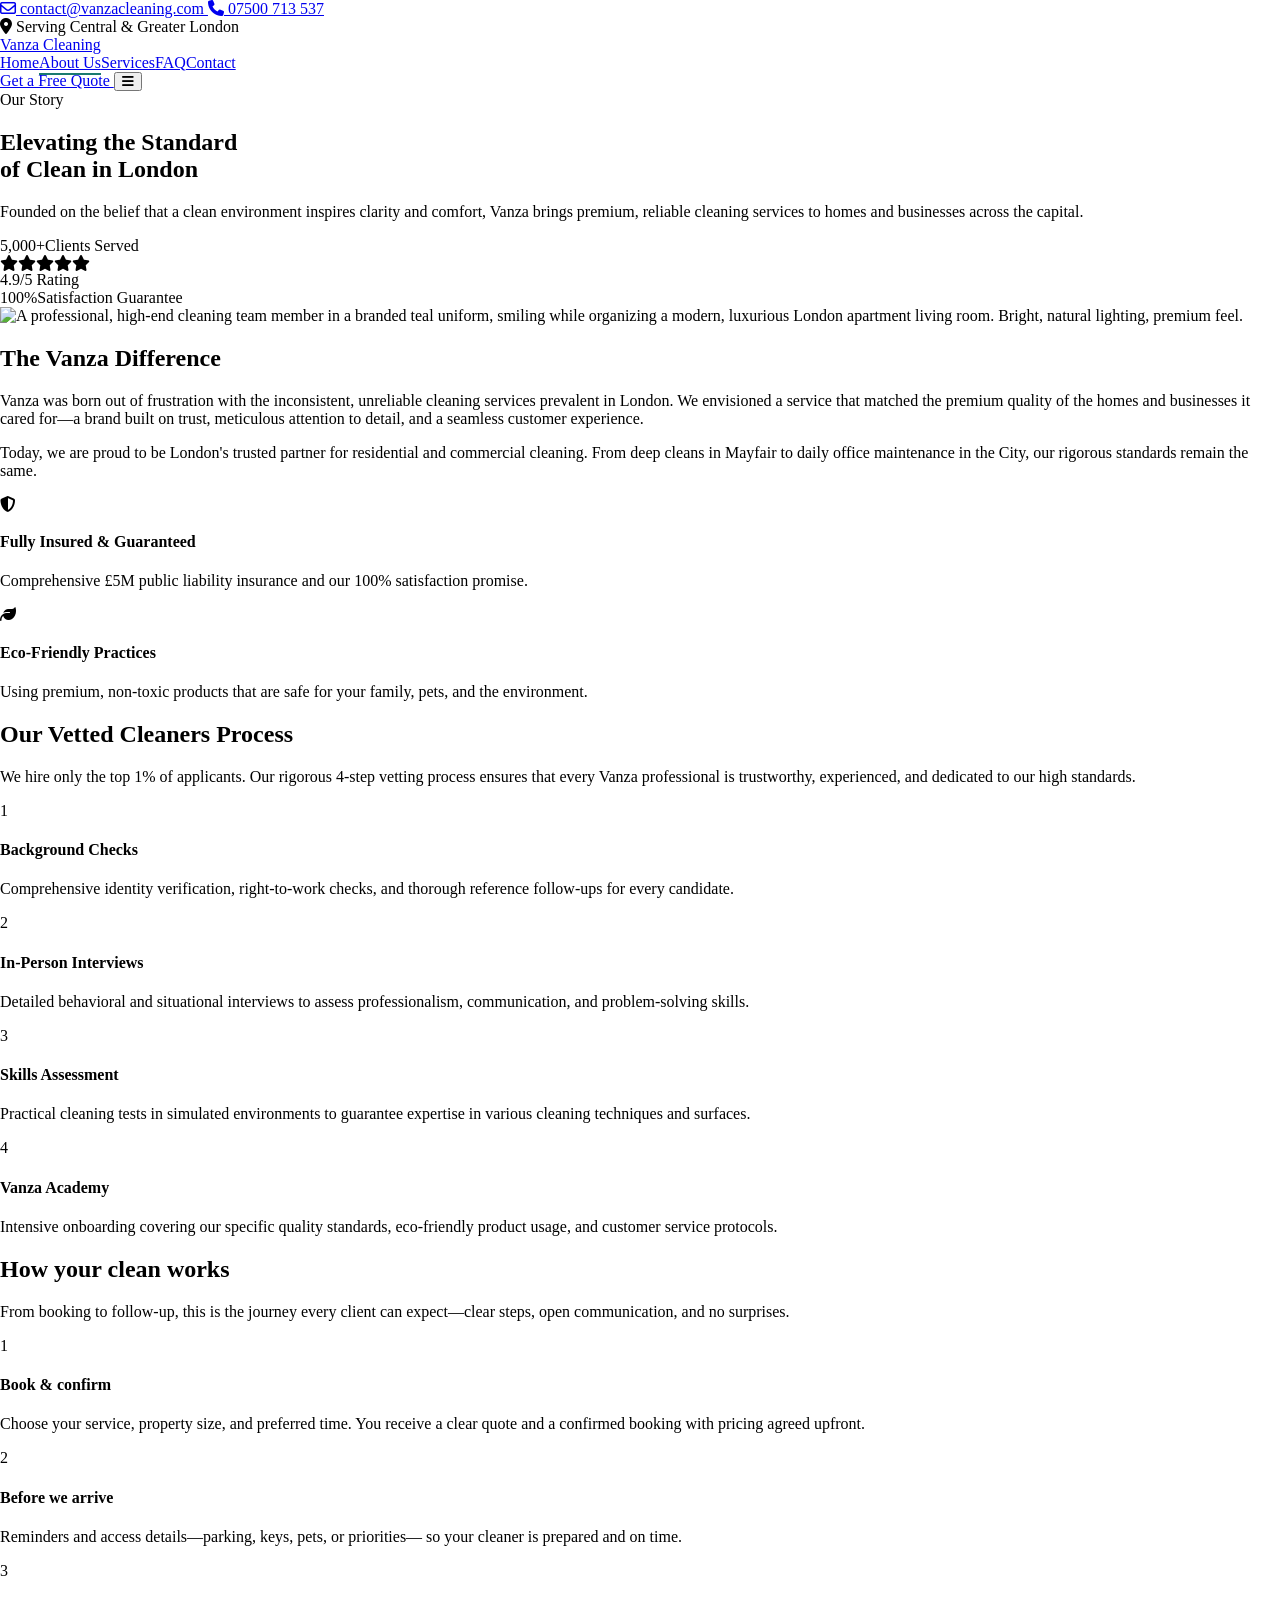
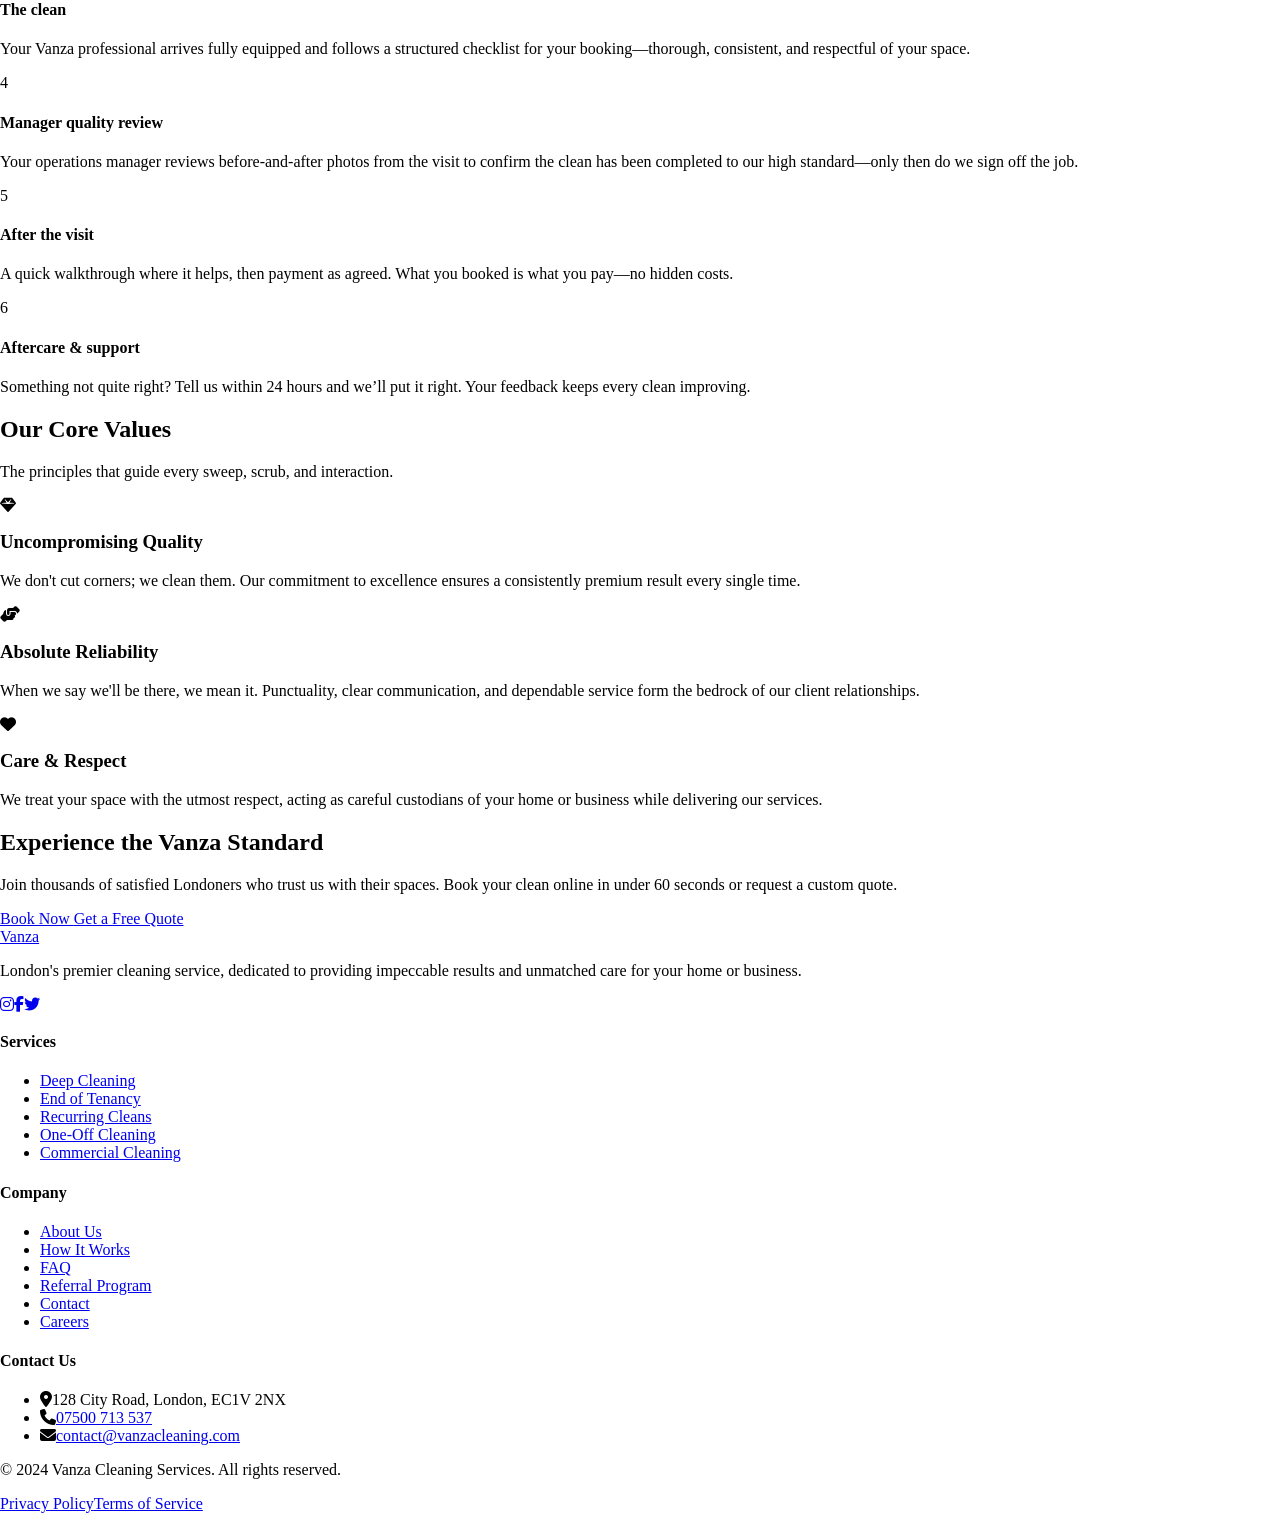
==== about.html @ 4eaa37cb "Add referral program page, footer links, and FormSubmit contact form - New referral-program.html wit" ====
<html lang="en">

  <head>
    <script>
      window.FontAwesomeConfig = {
        autoReplaceSvg: 'nest'
      };
    </script>
    <script
      src="https://cdnjs.cloudflare.com/ajax/libs/font-awesome/6.4.0/js/all.min.js"
      crossorigin="anonymous" referrerpolicy="no-referrer"></script>
    <meta charset="UTF-8">
    <meta name="viewport" content="width=device-width, initial-scale=1.0">
    <meta name="description" content="Meet Vanza Cleaning Services: our story, vetted cleaners, eco-friendly products, and the standards behind London's trusted home and office cleans.">
    <meta name="robots" content="index, follow">
    <link rel="canonical" href="https://www.vanzacleaning.co.uk/about.html">
    <meta property="og:title" content="About Us | Vanza Cleaning Services London">
    <meta property="og:description" content="Meet Vanza Cleaning Services: our story, vetted cleaners, eco-friendly products, and the standards behind London's trusted home and office cleans.">
    <meta property="og:type" content="website">
    <meta property="og:url" content="https://www.vanzacleaning.co.uk/about.html">

    <title>About Us | Vanza Cleaning Services London</title>
<script src="https://cdn.tailwindcss.com"></script>
    <script>
      tailwind.config = {
        theme:
        {
          extend:
          {
            colors:
            {
              vanza:
              {
                primary: '#1a7a6e', // Deep teal
                dark: '#0e4d44', // Dark teal
                accent: '#23a090', // Light teal accent
                bg: '#faf8f5', // Warm cream
                white: '#ffffff',
                textDark: '#1a1f1e' // Warm dark
              }
            },
            fontFamily:
            {
              playfair: ['"Playfair Display"', 'serif'],
              sans: ['"DM Sans"', 'sans-serif'],
            },
            animation:
            {
              'fade-in-up': 'fadeInUp 0.8s ease-out forwards',
              'progress': 'progress 2s ease-in-out forwards',
              'slide-in-right': 'slideInRight 0.8s ease-out forwards',
              'slide-in-left': 'slideInLeft 0.8s ease-out forwards',
              'spin-slow': 'spin 3s linear infinite',
            },
            keyframes:
            {
              fadeInUp:
              {
                '0%':
                {
                  opacity: '0',
                  transform: 'translateY(20px)'
                },
                '100%':
                {
                  opacity: '1',
                  transform: 'translateY(0)'
                },
              },
              slideInRight:
              {
                '0%':
                {
                  opacity: '0',
                  transform: 'translateX(30px)'
                },
                '100%':
                {
                  opacity: '1',
                  transform: 'translateX(0)'
                },
              },
              slideInLeft:
              {
                '0%':
                {
                  opacity: '0',
                  transform: 'translateX(-30px)'
                },
                '100%':
                {
                  opacity: '1',
                  transform: 'translateX(0)'
                },
              },
              progress:
              {
                '0%':
                {
                  width: '0%'
                },
                '100%':
                {
                  width: '100%'
                },
              }
            }
          }
        }
      }
    </script>
    <link
      href="https://fonts.googleapis.com/css2?family=DM+Sans:opsz,wght@9..40,400;9..40,500;9..40,700&amp;family=Playfair+Display:ital,wght@0,400;0,600;0,700;1,400&amp;display=swap"
      rel="stylesheet">
    <link rel="stylesheet"
      href="https://cdnjs.cloudflare.com/ajax/libs/font-awesome/6.5.2/css/all.min.css"
      integrity="sha512-SnH5WK+bZxgPHs44uWIX+LLJAJ9/2PkPKZ5QiAj6Ta86w+fsb2TkcmfRyVX3pBnMFcV7oQPJkl9QevSCWr3W6A=="
      crossorigin="anonymous" referrerpolicy="no-referrer">
    <style>
      body
      {
        margin: 0;
        padding: 0;
      }

      ::-webkit-scrollbar
      {
        display: none;
      }

      /* Scroll Progress Bar */
      #scroll-progress
      {
        position: fixed;
        top: 0;
        left: 0;
        height: 3px;
        background: linear-gradient(to right, #1a7a6e, #23a090);
        width: 0%;
        z-index: 1000;
        transition: width 0.1s ease;
      }

      /* Hover Lift Effect */
      .hover-lift
      {
        transition: transform 0.3s ease, box-shadow 0.3s ease;
      }

      .hover-lift:hover
      {
        transform: translateY(-5px);
        box-shadow: 0 10px 25px rgba(26, 122, 110, 0.15);
      }

      /* Nav underline animation */
      .nav-link
      {
        position: relative;
      }

      .nav-link::after
      {
        content: '';
        position: absolute;
        width: 0;
        height: 2px;
        bottom: -4px;
        left: 0;
        background-color: #1a7a6e;
        transition: width 0.3s ease;
      }

      .nav-link:hover::after,
      .nav-link.active::after
      {
        width: 100%;
      }
    </style>
    
    <!-- Google Analytics — replace GA_MEASUREMENT_ID -->
    <!--
    <script async src="https://www.googletagmanager.com/gtag/js?id=GA_MEASUREMENT_ID"></script>
    <script>
      window.dataLayer = window.dataLayer || [];
      function gtag(){dataLayer.push(arguments);}
      gtag('js', new Date());
      gtag('config', 'GA_MEASUREMENT_ID');
    </script>
    -->

    <!-- Meta Pixel — replace YOUR_PIXEL_ID -->
    <!--
    <script>
      !function(f,b,e,v,n,t,s)
      {if(f.fbq)return;n=f.fbq=function(){n.callMethod?
      n.callMethod.apply(n,arguments):n.queue.push(arguments)};
      if(!f._fbq)f._fbq=n;n.push=n;n.loaded=!0;n.version='2.0';
      n.queue=[];t=b.createElement(e);t.async=!0;
      t.src=v;s=b.getElementsByTagName(e)[0];
      s.parentNode.insertBefore(t,s)}(window, document,'script',
      'https://connect.facebook.net/en_US/fbevents.js');
      fbq('init', 'YOUR_PIXEL_ID');
      fbq('track', 'PageView');
    </script>
    <noscript><img loading="lazy" height="1" width="1" style="display:none" src="https://www.facebook.com/tr?id=YOUR_PIXEL_ID&ev=PageView&noscript=1" alt="" /></noscript>
    -->

    <link rel="stylesheet" href="css/vanza.css">

  </head>

  <body
    class="m-0 p-0 bg-vanza-bg font-sans text-vanza-textDark overflow-x-hidden">
    <!-- Scroll Progress Bar -->
    <div id="scroll-progress"></div><!-- Sticky Top Bar -->
    <div id="top-bar"
      class="bg-vanza-dark text-vanza-white py-2 px-6 text-sm hidden md:block w-full z-50 relative">
      <div class="max-w-7xl mx-auto flex justify-between items-center">
        <div class="flex gap-6"><a href="mailto:contact@vanzacleaning.com"
            class="flex items-center gap-2 hover:text-vanza-accent transition-colors"><i
              class="fa-regular fa-envelope"></i> contact@vanzacleaning.com
          </a><a href="tel:+447500713537"
            class="flex items-center gap-2 hover:text-vanza-accent transition-colors"><i
              class="fa-solid fa-phone"></i> 07500 713 537
          </a></div>
        <div class="flex items-center gap-2"><i
            class="fa-solid fa-location-dot"></i> Serving Central &amp; Greater
          London
        </div>
      </div>
    </div><!-- Main Navigation -->
    <header id="header"
      class="bg-vanza-white sticky top-0 z-40 w-full shadow-[0_4px_20px_rgba(0,0,0,0.05)] transition-all duration-300">
      <div
        class="max-w-7xl mx-auto px-6 h-20 flex justify-between items-center">
        <!-- Logo --><a href="#" class="flex items-center gap-3 group"><span
            class="font-playfair text-2xl font-bold tracking-tight text-vanza-textDark">Vanza
            Cleaning</span></a><!-- Desktop Nav -->
        <nav id="primary-nav" class="hidden lg:flex items-center gap-8"><a href="index.html"
            class="nav-link font-medium text-vanza-textDark hover:text-vanza-primary transition-colors">Home</a><a
            href="about.html"
            class="nav-link active font-medium text-vanza-primary">About Us</a><a
            href="services.html"
            class="nav-link font-medium text-vanza-textDark hover:text-vanza-primary transition-colors">Services</a><a
            href="faq.html"
            class="nav-link font-medium text-vanza-textDark hover:text-vanza-primary transition-colors">FAQ</a><a href="contact.html"
            class="nav-link font-medium text-vanza-textDark hover:text-vanza-primary transition-colors">Contact</a>
        </nav><!-- CTA & Mobile Menu -->
        <div class="flex items-center gap-4"><a href="#"
            class="hidden md:inline-flex items-center justify-center px-6 py-2.5 bg-vanza-primary text-vanza-white rounded-full font-medium hover:bg-vanza-dark transition-colors shadow-[0_4px_14px_rgba(26,122,110,0.3)] hover:shadow-[0_6px_20px_rgba(26,122,110,0.4)]">
            Get a Free Quote
          </a><button
            data-nav-toggle aria-controls="primary-nav" aria-expanded="false" aria-label="Open menu" class="lg:hidden text-vanza-textDark text-2xl p-2 focus:outline-none"><i
              class="fa-solid fa-bars"></i></button></div>
      </div>
    </header><!-- Hero Section -->
    <section id="about-hero"
      class="relative w-full overflow-hidden bg-gradient-to-br from-vanza-dark to-vanza-primary py-24 lg:py-32">
      <div class="max-w-7xl mx-auto px-6 relative z-10 text-center">
        <div
          class="inline-flex items-center gap-2 px-4 py-2 rounded-full bg-vanza-white/10 backdrop-blur-sm border border-vanza-white/20 text-vanza-white text-sm font-medium mb-6 animate-fade-in-up">
          <span class="w-2 h-2 rounded-full bg-vanza-accent"></span> Our Story
        </div>
        <h1 id="imu0f"
          class="font-playfair text-4xl md:text-5xl lg:text-6xl font-bold text-vanza-white mb-6 animate-fade-in-up">
          Elevating the Standard<br>of Clean in London
        </h1>
        <p id="ifmxe"
          class="text-vanza-white/80 text-lg md:text-xl max-w-2xl mx-auto mb-12 animate-fade-in-up">
          Founded on the belief that a clean environment inspires clarity and
          comfort, Vanza brings premium, reliable cleaning services to homes and
          businesses across the capital.
        </p>
      </div><!-- Decorative elements -->
      <div
        class="absolute top-0 right-0 w-96 h-96 bg-vanza-accent/20 rounded-full blur-[100px] -translate-y-1/2 translate-x-1/3">
      </div>
      <div
        class="absolute bottom-0 left-0 w-80 h-80 bg-vanza-primary/30 rounded-full blur-[80px] translate-y-1/3 -translate-x-1/4">
      </div>
    </section><!-- Compact Stats Band -->
    <section id="stats-band"
      class="max-w-7xl mx-auto px-6 -mt-16 relative z-20 mb-24">
      <div id="iz59n"
        class="bg-vanza-white rounded-[24px] p-8 shadow-[0_20px_50px_rgba(0,0,0,0.05)] border border-vanza-textDark/5 grid grid-cols-1 md:grid-cols-3 gap-8 divide-y md:divide-y-0 md:divide-x divide-vanza-textDark/10 animate-fade-in-up">
        <div class="flex flex-col items-center text-center pt-4 md:pt-0"><span
            class="font-playfair text-4xl font-bold text-vanza-primary mb-2">5,000+</span><span
            class="text-vanza-textDark/60 font-medium text-sm uppercase tracking-wider">Clients
            Served</span></div>
        <div class="flex flex-col items-center text-center pt-8 md:pt-0">
          <div class="flex items-center gap-1 text-vanza-accent text-xl mb-2"><i
              class="fa-solid fa-star"></i><i class="fa-solid fa-star"></i><i
              class="fa-solid fa-star"></i><i class="fa-solid fa-star"></i><i
              class="fa-solid fa-star"></i>          </div><span
            class="font-playfair text-2xl font-bold text-vanza-textDark">4.9/5
            Rating</span>
        </div>
        <div class="flex flex-col items-center text-center pt-8 md:pt-0"><span
            class="font-playfair text-4xl font-bold text-vanza-primary mb-2">100%</span><span
            class="text-vanza-textDark/60 font-medium text-sm uppercase tracking-wider">Satisfaction
            Guarantee</span></div>
      </div>
    </section><!-- Brand Story & London Coverage -->
    <section id="brand-story" class="py-16 md:py-24 bg-vanza-bg">
      <div class="max-w-7xl mx-auto px-6">
        <div class="grid grid-cols-1 lg:grid-cols-2 gap-16 items-center">
          <!-- Image Side -->
          <div class="relative">
            <div
              class="aspect-[4/5] rounded-[32px] overflow-hidden shadow-[0_20px_50px_rgba(0,0,0,0.1)]">
              <img loading="lazy"
                src="https://storage.googleapis.com/uxpilot-auth.appspot.com/OTv9nXdH4Hedwlg2kJ31QhgByPu1%2F81765f76-a8e9-44e5-84ef-0486c8a992c6.png"
                alt="A professional, high-end cleaning team member in a branded teal uniform, smiling while organizing a modern, luxurious London apartment living room. Bright, natural lighting, premium feel."
                class="w-full h-full object-cover"></div><!-- Floating Badge -->
          </div><!-- Text Side -->
          <div>
            <h2
              class="font-playfair text-3xl md:text-4xl lg:text-5xl font-bold text-vanza-textDark mb-6">
              The Vanza Difference</h2>
            <p class="text-lg text-vanza-textDark/70 mb-6 leading-relaxed">
              Vanza was born out of frustration with the inconsistent,
              unreliable cleaning services prevalent in London. We envisioned a
              service that matched the premium quality of the homes and
              businesses it cared for—a brand built on trust, meticulous
              attention to detail, and a seamless customer experience.
            </p>
            <p class="text-lg text-vanza-textDark/70 mb-10 leading-relaxed">
              Today, we are proud to be London's trusted partner for residential
              and commercial cleaning. From deep cleans in Mayfair to daily
              office maintenance in the City, our rigorous standards remain the
              same.
            </p>
            <div class="space-y-6">
              <div class="flex gap-4">
                <div
                  class="w-12 h-12 rounded-xl bg-vanza-white shadow-sm border border-vanza-textDark/5 flex items-center justify-center text-vanza-primary shrink-0">
                  <i class="fa-solid fa-shield-halved text-xl"></i></div>
                <div>
                  <h4 class="font-bold text-lg text-vanza-textDark mb-1">Fully
                    Insured &amp; Guaranteed</h4>
                  <p class="text-vanza-textDark/60">Comprehensive £5M public
                    liability insurance and our 100% satisfaction promise.</p>
                </div>
              </div>
              <div class="flex gap-4">
                <div
                  class="w-12 h-12 rounded-xl bg-vanza-white shadow-sm border border-vanza-textDark/5 flex items-center justify-center text-vanza-primary shrink-0">
                  <i class="fa-solid fa-leaf text-xl"></i></div>
                <div>
                  <h4 class="font-bold text-lg text-vanza-textDark mb-1">
                    Eco-Friendly Practices</h4>
                  <p class="text-vanza-textDark/60">Using premium, non-toxic
                    products that are safe for your family, pets, and the
                    environment.</p>
                </div>
              </div>
            </div>
          </div>
        </div>
      </div>
    </section><!-- Vetted Cleaners Process -->
    <section id="vetted-process"
      class="py-16 md:py-24 bg-vanza-white border-t border-vanza-textDark/5">
      <div class="max-w-7xl mx-auto px-6">
        <div class="text-center max-w-3xl mx-auto mb-16">
          <h2
            class="font-playfair text-3xl md:text-4xl font-bold text-vanza-textDark mb-6">
            Our Vetted Cleaners Process</h2>
          <p class="text-lg text-vanza-textDark/70">We hire only the top 1% of
            applicants. Our rigorous 4-step vetting process ensures that every
            Vanza professional is trustworthy, experienced, and dedicated to our
            high standards.</p>
        </div>
        <div class="grid grid-cols-1 md:grid-cols-2 lg:grid-cols-4 gap-8">
          <!-- Step 1 -->
          <div class="relative group">
            <div
              class="bg-vanza-bg rounded-[24px] p-8 border border-vanza-textDark/5 h-full hover-lift">
              <div
                class="w-14 h-14 bg-vanza-primary text-vanza-white rounded-full flex items-center justify-center text-xl font-bold mb-6 shadow-[0_8px_16px_rgba(26,122,110,0.2)]">
                1</div>
              <h4
                class="font-playfair text-xl font-bold text-vanza-textDark mb-3">
                Background Checks</h4>
              <p class="text-vanza-textDark/60 text-sm leading-relaxed">
                Comprehensive identity verification, right-to-work checks, and
                thorough reference follow-ups for every candidate.</p>
            </div>
          </div><!-- Step 2 -->
          <div class="relative group">
            <div
              class="bg-vanza-bg rounded-[24px] p-8 border border-vanza-textDark/5 h-full hover-lift">
              <div
                class="w-14 h-14 bg-vanza-primary text-vanza-white rounded-full flex items-center justify-center text-xl font-bold mb-6 shadow-[0_8px_16px_rgba(26,122,110,0.2)]">
                2</div>
              <h4
                class="font-playfair text-xl font-bold text-vanza-textDark mb-3">
                In-Person Interviews</h4>
              <p class="text-vanza-textDark/60 text-sm leading-relaxed">Detailed
                behavioral and situational interviews to assess professionalism,
                communication, and problem-solving skills.</p>
            </div>
          </div><!-- Step 3 -->
          <div class="relative group">
            <div
              class="bg-vanza-bg rounded-[24px] p-8 border border-vanza-textDark/5 h-full hover-lift">
              <div
                class="w-14 h-14 bg-vanza-primary text-vanza-white rounded-full flex items-center justify-center text-xl font-bold mb-6 shadow-[0_8px_16px_rgba(26,122,110,0.2)]">
                3</div>
              <h4
                class="font-playfair text-xl font-bold text-vanza-textDark mb-3">
                Skills Assessment</h4>
              <p class="text-vanza-textDark/60 text-sm leading-relaxed">
                Practical cleaning tests in simulated environments to guarantee
                expertise in various cleaning techniques and surfaces.</p>
            </div>
          </div><!-- Step 4 -->
          <div class="relative group">
            <div
              class="bg-vanza-bg rounded-[24px] p-8 border border-vanza-textDark/5 h-full hover-lift">
              <div
                class="w-14 h-14 bg-vanza-primary text-vanza-white rounded-full flex items-center justify-center text-xl font-bold mb-6 shadow-[0_8px_16px_rgba(26,122,110,0.2)]">
                4</div>
              <h4
                class="font-playfair text-xl font-bold text-vanza-textDark mb-3">
                Vanza Academy</h4>
              <p class="text-vanza-textDark/60 text-sm leading-relaxed">
                Intensive onboarding covering our specific quality standards,
                eco-friendly product usage, and customer service protocols.</p>
            </div>
          </div>
        </div>
      </div>
    </section><!-- Client clean journey -->
    <section id="how-your-clean-works"
      class="py-16 md:py-24 bg-vanza-bg border-t border-vanza-textDark/5">
      <div class="max-w-7xl mx-auto px-6">
        <div class="text-center max-w-3xl mx-auto mb-16">
          <h2
            class="font-playfair text-3xl md:text-4xl font-bold text-vanza-textDark mb-6">
            How your clean works</h2>
          <p class="text-lg text-vanza-textDark/70">From booking to follow-up,
            this is the journey every client can expect—clear steps, open
            communication, and no surprises.</p>
        </div>
        <div class="grid grid-cols-1 sm:grid-cols-2 lg:grid-cols-3 gap-8">
          <!-- Step 1 -->
          <div class="relative group">
            <div
              class="bg-vanza-white rounded-[24px] p-8 border border-vanza-textDark/5 h-full hover-lift shadow-[0_10px_30px_rgba(0,0,0,0.03)]">
              <div
                class="w-14 h-14 bg-vanza-primary text-vanza-white rounded-full flex items-center justify-center text-xl font-bold mb-6 shadow-[0_8px_16px_rgba(26,122,110,0.2)]">
                1</div>
              <h4
                class="font-playfair text-xl font-bold text-vanza-textDark mb-3">
                Book &amp; confirm</h4>
              <p class="text-vanza-textDark/60 text-sm leading-relaxed">
                Choose your service, property size, and preferred time. You
                receive a clear quote and a confirmed booking with pricing
                agreed upfront.</p>
            </div>
          </div><!-- Step 2 -->
          <div class="relative group">
            <div
              class="bg-vanza-white rounded-[24px] p-8 border border-vanza-textDark/5 h-full hover-lift shadow-[0_10px_30px_rgba(0,0,0,0.03)]">
              <div
                class="w-14 h-14 bg-vanza-primary text-vanza-white rounded-full flex items-center justify-center text-xl font-bold mb-6 shadow-[0_8px_16px_rgba(26,122,110,0.2)]">
                2</div>
              <h4
                class="font-playfair text-xl font-bold text-vanza-textDark mb-3">
                Before we arrive</h4>
              <p class="text-vanza-textDark/60 text-sm leading-relaxed">
                Reminders and access details—parking, keys, pets, or priorities—
                so your cleaner is prepared and on time.</p>
            </div>
          </div><!-- Step 3 -->
          <div class="relative group">
            <div
              class="bg-vanza-white rounded-[24px] p-8 border border-vanza-textDark/5 h-full hover-lift shadow-[0_10px_30px_rgba(0,0,0,0.03)]">
              <div
                class="w-14 h-14 bg-vanza-primary text-vanza-white rounded-full flex items-center justify-center text-xl font-bold mb-6 shadow-[0_8px_16px_rgba(26,122,110,0.2)]">
                3</div>
              <h4
                class="font-playfair text-xl font-bold text-vanza-textDark mb-3">
                The clean</h4>
              <p class="text-vanza-textDark/60 text-sm leading-relaxed">
                Your Vanza professional arrives fully equipped and follows a
                structured checklist for your booking—thorough, consistent, and
                respectful of your space.</p>
            </div>
          </div><!-- Step 4 -->
          <div class="relative group">
            <div
              class="bg-vanza-white rounded-[24px] p-8 border border-vanza-textDark/5 h-full hover-lift shadow-[0_10px_30px_rgba(0,0,0,0.03)]">
              <div
                class="w-14 h-14 bg-vanza-primary text-vanza-white rounded-full flex items-center justify-center text-xl font-bold mb-6 shadow-[0_8px_16px_rgba(26,122,110,0.2)]">
                4</div>
              <h4
                class="font-playfair text-xl font-bold text-vanza-textDark mb-3">
                Manager quality review</h4>
              <p class="text-vanza-textDark/60 text-sm leading-relaxed">
                Your operations manager reviews before-and-after photos from the
                visit to confirm the clean has been completed to our high
                standard—only then do we sign off the job.</p>
            </div>
          </div><!-- Step 5 -->
          <div class="relative group">
            <div
              class="bg-vanza-white rounded-[24px] p-8 border border-vanza-textDark/5 h-full hover-lift shadow-[0_10px_30px_rgba(0,0,0,0.03)]">
              <div
                class="w-14 h-14 bg-vanza-primary text-vanza-white rounded-full flex items-center justify-center text-xl font-bold mb-6 shadow-[0_8px_16px_rgba(26,122,110,0.2)]">
                5</div>
              <h4
                class="font-playfair text-xl font-bold text-vanza-textDark mb-3">
                After the visit</h4>
              <p class="text-vanza-textDark/60 text-sm leading-relaxed">
                A quick walkthrough where it helps, then payment as agreed. What
                you booked is what you pay—no hidden costs.</p>
            </div>
          </div><!-- Step 6 -->
          <div class="relative group">
            <div
              class="bg-vanza-white rounded-[24px] p-8 border border-vanza-textDark/5 h-full hover-lift shadow-[0_10px_30px_rgba(0,0,0,0.03)]">
              <div
                class="w-14 h-14 bg-vanza-primary text-vanza-white rounded-full flex items-center justify-center text-xl font-bold mb-6 shadow-[0_8px_16px_rgba(26,122,110,0.2)]">
                6</div>
              <h4
                class="font-playfair text-xl font-bold text-vanza-textDark mb-3">
                Aftercare &amp; support</h4>
              <p class="text-vanza-textDark/60 text-sm leading-relaxed">
                Something not quite right? Tell us within 24 hours and we’ll put
                it right. Your feedback keeps every clean improving.</p>
            </div>
          </div>
        </div>
      </div>
    </section><!-- Values Section -->
    <section id="our-values"
      class="py-16 md:py-24 bg-vanza-bg border-t border-vanza-textDark/5">
      <div class="max-w-7xl mx-auto px-6">
        <div
          class="flex flex-col md:flex-row justify-between items-end mb-16 gap-6">
          <div class="max-w-2xl">
            <h2
              class="font-playfair text-3xl md:text-4xl font-bold text-vanza-textDark mb-4">
              Our Core Values</h2>
            <p class="text-lg text-vanza-textDark/70">The principles that guide
              every sweep, scrub, and interaction.</p>
          </div>
        </div>
        <div class="grid grid-cols-1 md:grid-cols-3 gap-8">
          <!-- Value 1 -->
          <div
            class="bg-vanza-white rounded-[24px] p-8 shadow-[0_10px_30px_rgba(0,0,0,0.03)] border border-vanza-textDark/5">
            <div
              class="w-16 h-16 rounded-full bg-vanza-primary/10 flex items-center justify-center text-vanza-primary text-2xl mb-6">
              <i class="fa-solid fa-gem"></i></div>
            <h3
              class="font-playfair text-2xl font-bold text-vanza-textDark mb-3">
              Uncompromising Quality</h3>
            <p class="text-vanza-textDark/60 leading-relaxed">We don't cut
              corners; we clean them. Our commitment to excellence ensures a
              consistently premium result every single time.</p>
          </div><!-- Value 2 -->
          <div
            class="bg-vanza-white rounded-[24px] p-8 shadow-[0_10px_30px_rgba(0,0,0,0.03)] border border-vanza-textDark/5">
            <div
              class="w-16 h-16 rounded-full bg-vanza-primary/10 flex items-center justify-center text-vanza-primary text-2xl mb-6">
              <i class="fa-solid fa-handshake-angle"></i></div>
            <h3
              class="font-playfair text-2xl font-bold text-vanza-textDark mb-3">
              Absolute Reliability</h3>
            <p class="text-vanza-textDark/60 leading-relaxed">When we say we'll
              be there, we mean it. Punctuality, clear communication, and
              dependable service form the bedrock of our client relationships.
            </p>
          </div><!-- Value 3 -->
          <div
            class="bg-vanza-white rounded-[24px] p-8 shadow-[0_10px_30px_rgba(0,0,0,0.03)] border border-vanza-textDark/5">
            <div
              class="w-16 h-16 rounded-full bg-vanza-primary/10 flex items-center justify-center text-vanza-primary text-2xl mb-6">
              <i class="fa-solid fa-heart"></i></div>
            <h3
              class="font-playfair text-2xl font-bold text-vanza-textDark mb-3">
              Care &amp; Respect</h3>
            <p class="text-vanza-textDark/60 leading-relaxed">We treat your
              space with the utmost respect, acting as careful custodians of
              your home or business while delivering our services.</p>
          </div>
        </div>
      </div>
    </section><!-- CTA Banner -->
    <section id="cta-banner" class="py-16 md:py-24 bg-vanza-white">
      <div class="max-w-7xl mx-auto px-6">
        <div
          class="bg-vanza-dark rounded-[32px] p-10 md:p-16 relative overflow-hidden text-center shadow-[0_20px_50px_rgba(14,77,68,0.2)]">
          <!-- Decorative BG -->
          <div
            class="absolute top-0 right-0 w-80 h-80 bg-vanza-primary/30 rounded-full blur-[80px] -translate-y-1/2 translate-x-1/2">
          </div>
          <div
            class="absolute bottom-0 left-0 w-64 h-64 bg-vanza-accent/20 rounded-full blur-[60px] translate-y-1/2 -translate-x-1/2">
          </div>
          <div class="relative z-10 max-w-3xl mx-auto">
            <h2
              class="font-playfair text-3xl md:text-5xl font-bold text-vanza-white mb-6">
              Experience the Vanza Standard</h2>
            <p class="text-vanza-white/80 text-lg mb-10">Join thousands of
              satisfied Londoners who trust us with their spaces. Book your
              clean online in under 60 seconds or request a custom quote.</p>
            <div class="flex flex-col sm:flex-row justify-center gap-4"><a
                href="#"
                class="inline-flex items-center justify-center px-8 py-4 bg-vanza-primary text-vanza-white rounded-xl font-medium hover:bg-vanza-white hover:text-vanza-primary transition-colors shadow-[0_4px_14px_rgba(26,122,110,0.3)]">
                Book Now
              </a><a href="#"
                class="inline-flex items-center justify-center px-8 py-4 bg-transparent border-2 border-vanza-white/30 text-vanza-white rounded-xl font-medium hover:bg-vanza-white/10 transition-colors">
                Get a Free Quote
              </a></div>
          </div>
        </div>
      </div>
    </section><!-- Footer -->
    <footer id="footer"
      class="bg-vanza-textDark text-vanza-white pt-20 pb-10 w-full">
      <div class="max-w-7xl mx-auto px-6">
        <div
          class="grid grid-cols-1 md:grid-cols-2 lg:grid-cols-4 gap-12 mb-16">
          <!-- Brand -->
          <div><a href="index.html" class="flex items-center gap-3 mb-6"><span
                class="font-playfair text-2xl font-bold tracking-tight">Vanza</span></a>
            <p class="text-vanza-white/60 text-sm leading-relaxed mb-6">
              London's premier cleaning service, dedicated to providing
              impeccable results and unmatched care for your home or business.
            </p>
            <div class="flex gap-4"><a href="#"
                class="w-10 h-10 rounded-full bg-vanza-white/10 flex items-center justify-center hover:bg-vanza-primary transition-colors"><i
                  class="fa-brands fa-instagram"></i></a><a href="#"
                class="w-10 h-10 rounded-full bg-vanza-white/10 flex items-center justify-center hover:bg-vanza-primary transition-colors"><i
                  class="fa-brands fa-facebook-f"></i></a><a href="#"
                class="w-10 h-10 rounded-full bg-vanza-white/10 flex items-center justify-center hover:bg-vanza-primary transition-colors"><i
                  class="fa-brands fa-twitter"></i></a></div>
          </div><!-- Services Links -->
          <div>
            <h4 class="font-bold text-lg mb-6">Services</h4>
            <ul class="space-y-4 text-vanza-white/60 text-sm">
              <li><a href="deep-cleaning.html"
                  class="hover:text-vanza-accent transition-colors">Deep
                  Cleaning</a></li>
              <li><a href="end-of-tenancy.html"
                  class="hover:text-vanza-accent transition-colors">End of
                  Tenancy</a></li>
              <li><a href="services.html#recurring-cleaning"
                  class="hover:text-vanza-accent transition-colors">Recurring
                  Cleans</a></li>
              <li><a href="one-off-cleaning.html"
                  class="hover:text-vanza-accent transition-colors">One-Off
                  Cleaning</a></li>
              <li><a href="commercial-cleaning.html"
                  class="hover:text-vanza-accent transition-colors">Commercial
                  Cleaning</a></li>
            </ul>
          </div><!-- Company Links -->
          <div>
            <h4 class="font-bold text-lg mb-6">Company</h4>
            <ul class="space-y-4 text-vanza-white/60 text-sm">
              <li><a href="about.html"
                  class="hover:text-vanza-accent transition-colors">About Us</a>
              </li>
              <li><a href="services.html"
                  class="hover:text-vanza-accent transition-colors">How It
                  Works</a></li>
              <li><a href="faq.html"
                  class="hover:text-vanza-accent transition-colors">FAQ</a></li>
              <li><a href="referral-program.html"
                  class="hover:text-vanza-accent transition-colors">Referral Program</a></li>
              <li><a href="contact.html"
                  class="hover:text-vanza-accent transition-colors">Contact</a>
              </li>
              <li><a href="contact.html"
                  class="hover:text-vanza-accent transition-colors">Careers</a>
              </li>
            </ul>
          </div><!-- Contact Info -->
          <div>
            <h4 class="font-bold text-lg mb-6">Contact Us</h4>
            <ul class="space-y-4 text-vanza-white/60 text-sm">
              <li class="flex items-start gap-3"><i
                  class="fa-solid fa-location-dot mt-1 text-vanza-accent"></i><span>128 City Road, London, EC1V 2NX</span></li>
              <li class="flex items-center gap-3"><i
                  class="fa-solid fa-phone text-vanza-accent"></i><a
                  href="tel:+447500713537"
                  class="hover:text-vanza-accent transition-colors">07500 713 537</a></li>
              <li class="flex items-center gap-3"><i
                  class="fa-solid fa-envelope text-vanza-accent"></i><a
                  href="mailto:contact@vanzacleaning.com"
                  class="hover:text-vanza-accent transition-colors">contact@vanzacleaning.com</a>
              </li>
            </ul>
          </div>
        </div>
        <div
          class="border-t border-vanza-white/10 pt-8 flex flex-col md:flex-row justify-between items-center gap-4 text-xs text-vanza-white/40">
          <p>© 2024 Vanza Cleaning Services. All rights reserved.</p>
          <div class="flex gap-6"><a href="privacy.html"
              class="hover:text-vanza-white transition-colors">Privacy
              Policy</a><a href="terms.html"
              class="hover:text-vanza-white transition-colors">Terms of
              Service</a></div>
        </div>
      </div>
    </footer>
    <script>
      </script>
    <script src="js/vanza.js" defer></script>
</body>

</html>
---- css/vanza.css ----
/**
 * Vanza Cleaning Services — shared layout & accessibility
 */

html {
  scroll-behavior: smooth;
}

/* Fixed 3px teal scroll progress (width set by JS) */
#scroll-progress {
  position: fixed;
  top: 0;
  left: 0;
  height: 3px;
  width: 0%;
  z-index: 10000;
  background: linear-gradient(to right, #1a7a6e, #23a090);
  transition: width 0.1s ease;
  pointer-events: none;
}

/* Comfortable horizontal padding on very narrow screens */
@media (max-width: 374px) {
  .max-w-7xl.mx-auto.px-6 {
    padding-left: 1rem;
    padding-right: 1rem;
  }
}

/* Minimum 44px tap targets for primary controls on small screens */
@media (max-width: 767px) {
  header button[aria-controls="primary-nav"],
  header a[href^="tel:"],
  footer a.inline-flex {
    min-height: 44px;
    min-width: 44px;
    align-items: center;
    justify-content: center;
  }

  header nav a.nav-link,
  header .inline-flex.rounded-full.font-medium {
    min-height: 44px;
    display: inline-flex;
    align-items: center;
  }

  form button[type="submit"],
  .accordion-content + button,
  button[onclick*="toggleAccordion"] {
    min-height: 44px;
  }
}

/* Mobile nav drawer when toggled */
@media (max-width: 1023px) {
  body.mobile-nav-open header nav#primary-nav {
    display: flex !important;
    position: fixed;
    left: 0;
    right: 0;
    top: 5rem;
    flex-direction: column;
    align-items: flex-start;
    gap: 0.25rem;
    padding: 1rem 1.5rem 1.25rem;
    background: #fff;
    box-shadow: 0 10px 25px rgba(0, 0, 0, 0.08);
    z-index: 9999;
    max-height: calc(100vh - 5rem);
    overflow-y: auto;
  }

  body.mobile-nav-open header nav#primary-nav a {
    width: 100%;
    padding: 0.75rem 0;
  }
}
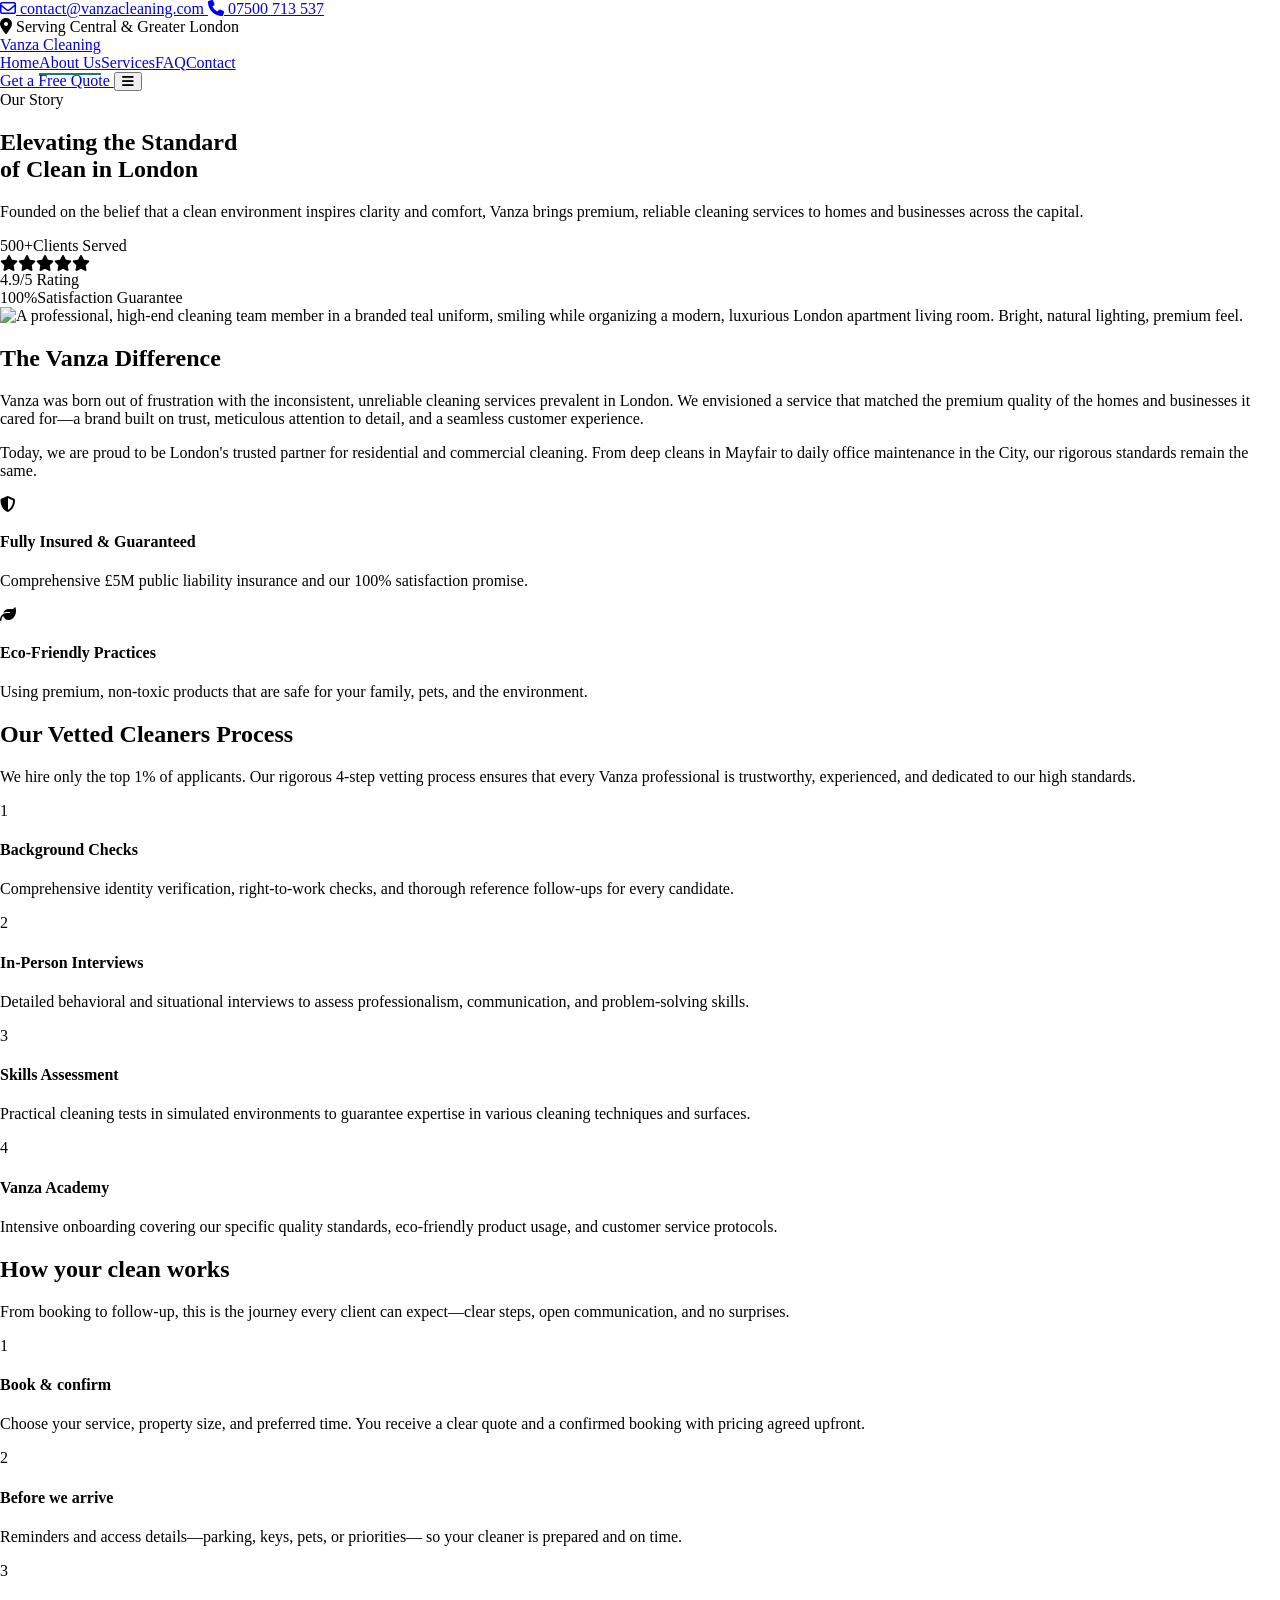
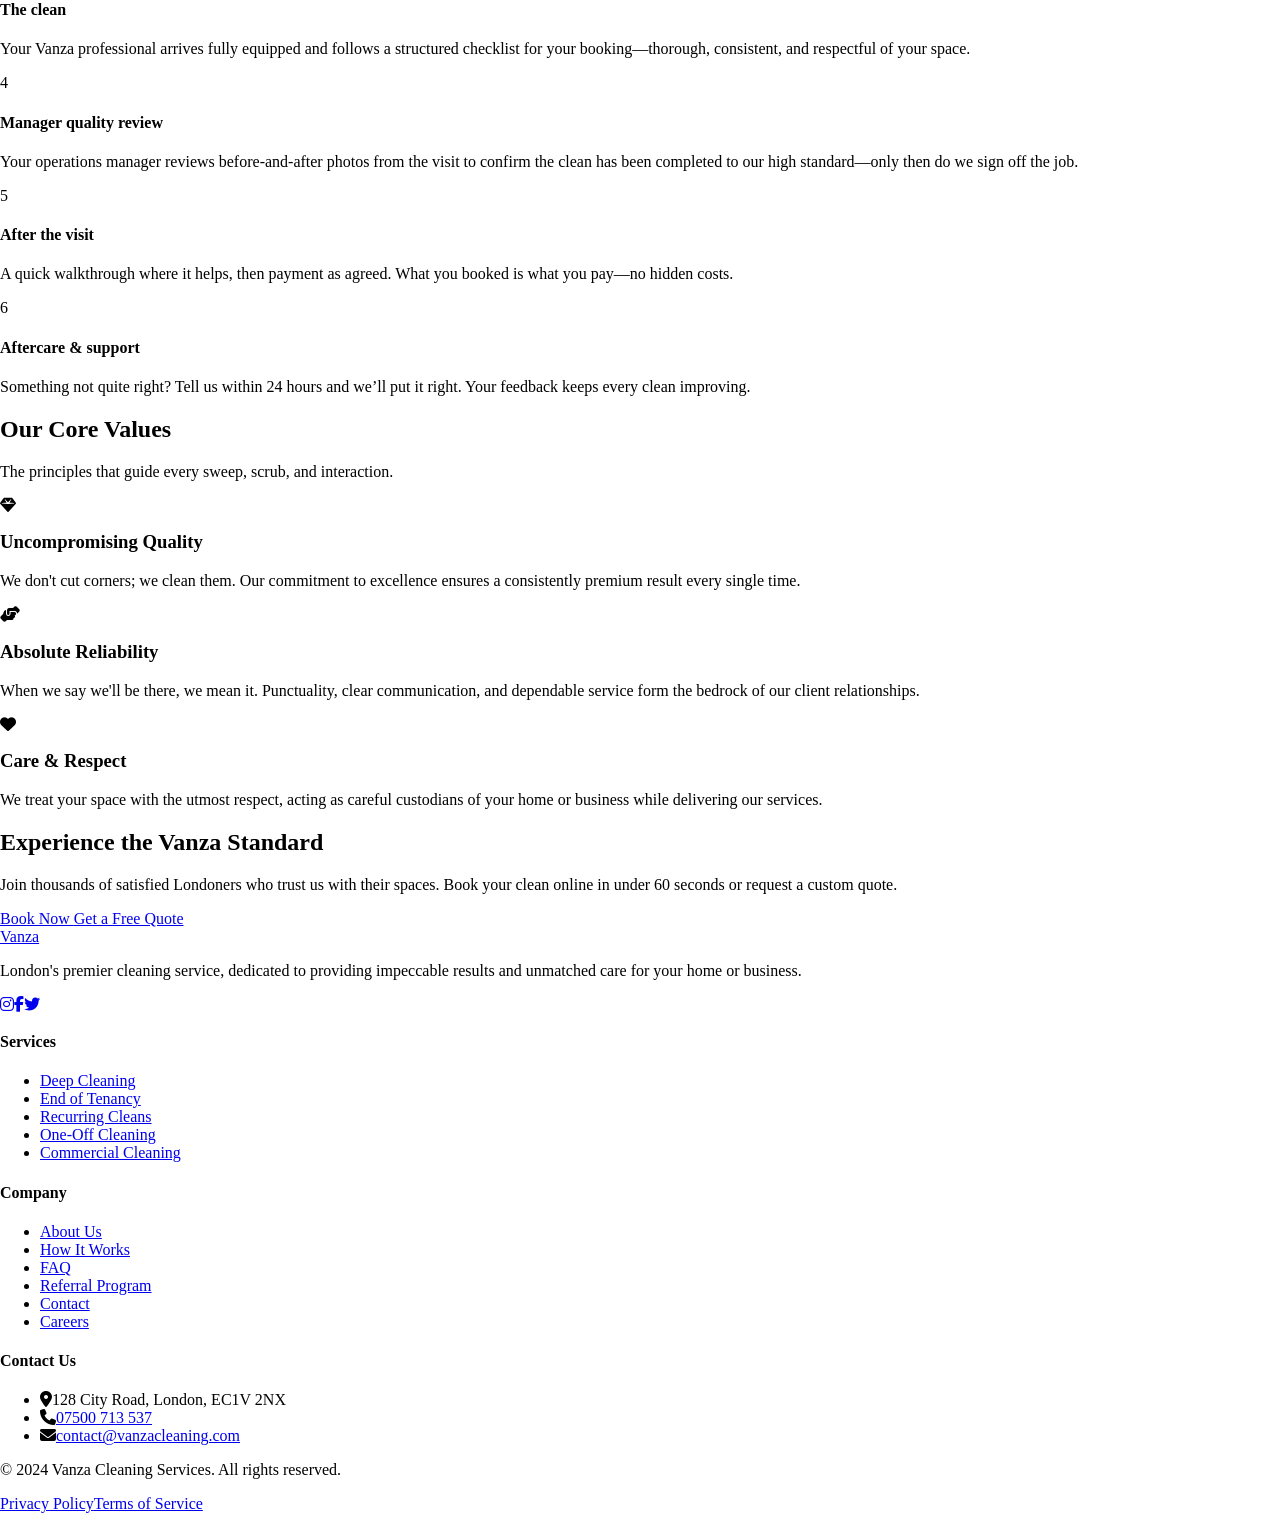
==== commit f1a2f724: "Align client stat, extend opening hours to Sunday - About page: 5,000+ clients served → 500+ for con" ====
--- a/about.html
+++ b/about.html
@@ -248,6 +248,7 @@
             class="nav-link font-medium text-vanza-textDark hover:text-vanza-primary transition-colors">Contact</a>
         </nav><!-- CTA & Mobile Menu -->
         <div class="flex items-center gap-4"><a href="#"
+            onclick="window.openAtienSparkChat();return false;"
             class="hidden md:inline-flex items-center justify-center px-6 py-2.5 bg-vanza-primary text-vanza-white rounded-full font-medium hover:bg-vanza-dark transition-colors shadow-[0_4px_14px_rgba(26,122,110,0.3)] hover:shadow-[0_6px_20px_rgba(26,122,110,0.4)]">
             Get a Free Quote
           </a><button
@@ -285,7 +286,7 @@
       <div id="iz59n"
         class="bg-vanza-white rounded-[24px] p-8 shadow-[0_20px_50px_rgba(0,0,0,0.05)] border border-vanza-textDark/5 grid grid-cols-1 md:grid-cols-3 gap-8 divide-y md:divide-y-0 md:divide-x divide-vanza-textDark/10 animate-fade-in-up">
         <div class="flex flex-col items-center text-center pt-4 md:pt-0"><span
-            class="font-playfair text-4xl font-bold text-vanza-primary mb-2">5,000+</span><span
+            class="font-playfair text-4xl font-bold text-vanza-primary mb-2">500+</span><span
             class="text-vanza-textDark/60 font-medium text-sm uppercase tracking-wider">Clients
             Served</span></div>
         <div class="flex flex-col items-center text-center pt-8 md:pt-0">
@@ -611,9 +612,11 @@
               clean online in under 60 seconds or request a custom quote.</p>
             <div class="flex flex-col sm:flex-row justify-center gap-4"><a
                 href="#"
+                onclick="window.openAtienSparkChat();return false;"
                 class="inline-flex items-center justify-center px-8 py-4 bg-vanza-primary text-vanza-white rounded-xl font-medium hover:bg-vanza-white hover:text-vanza-primary transition-colors shadow-[0_4px_14px_rgba(26,122,110,0.3)]">
                 Book Now
               </a><a href="#"
+                onclick="window.openAtienSparkChat();return false;"
                 class="inline-flex items-center justify-center px-8 py-4 bg-transparent border-2 border-vanza-white/30 text-vanza-white rounded-xl font-medium hover:bg-vanza-white/10 transition-colors">
                 Get a Free Quote
               </a></div>
@@ -713,6 +716,7 @@
     <script>
       </script>
     <script src="js/vanza.js" defer></script>
+    <script src="js/atien-spark-embed.js" defer></script>
 </body>
 
 </html>
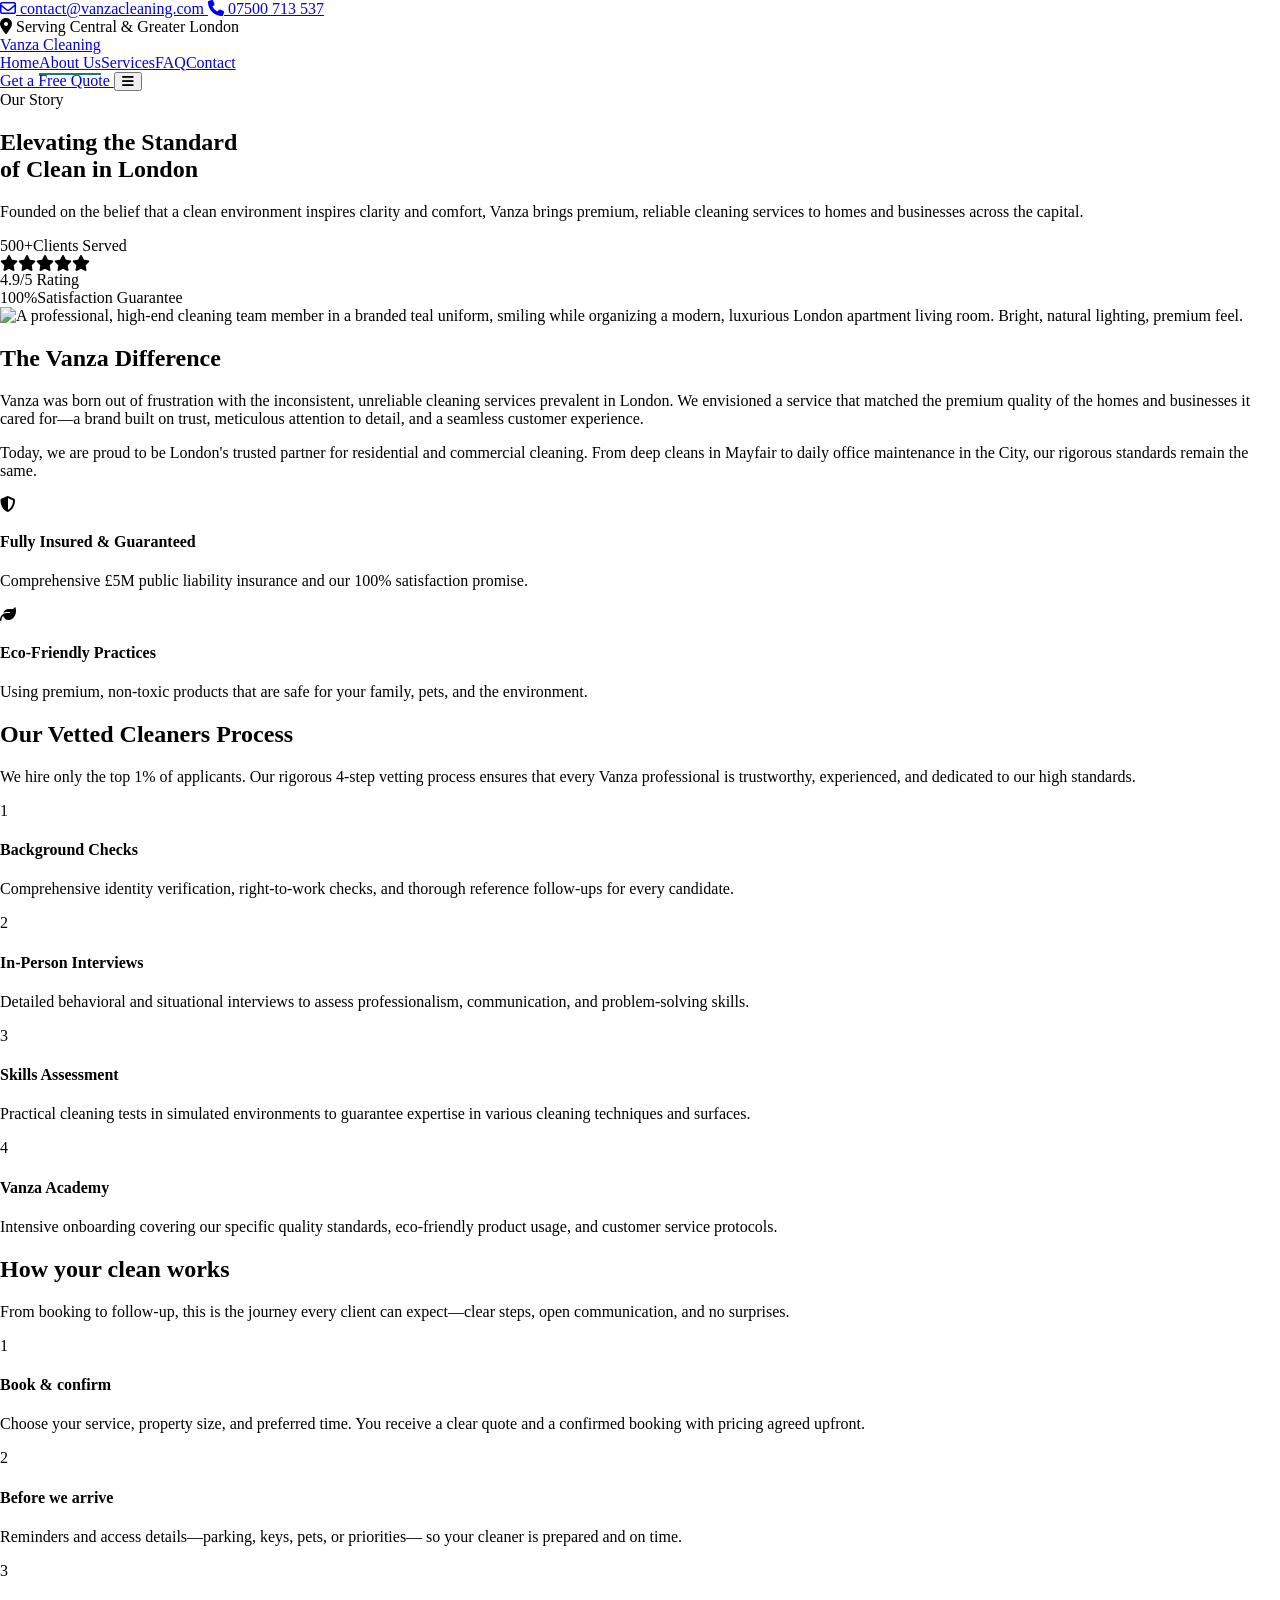
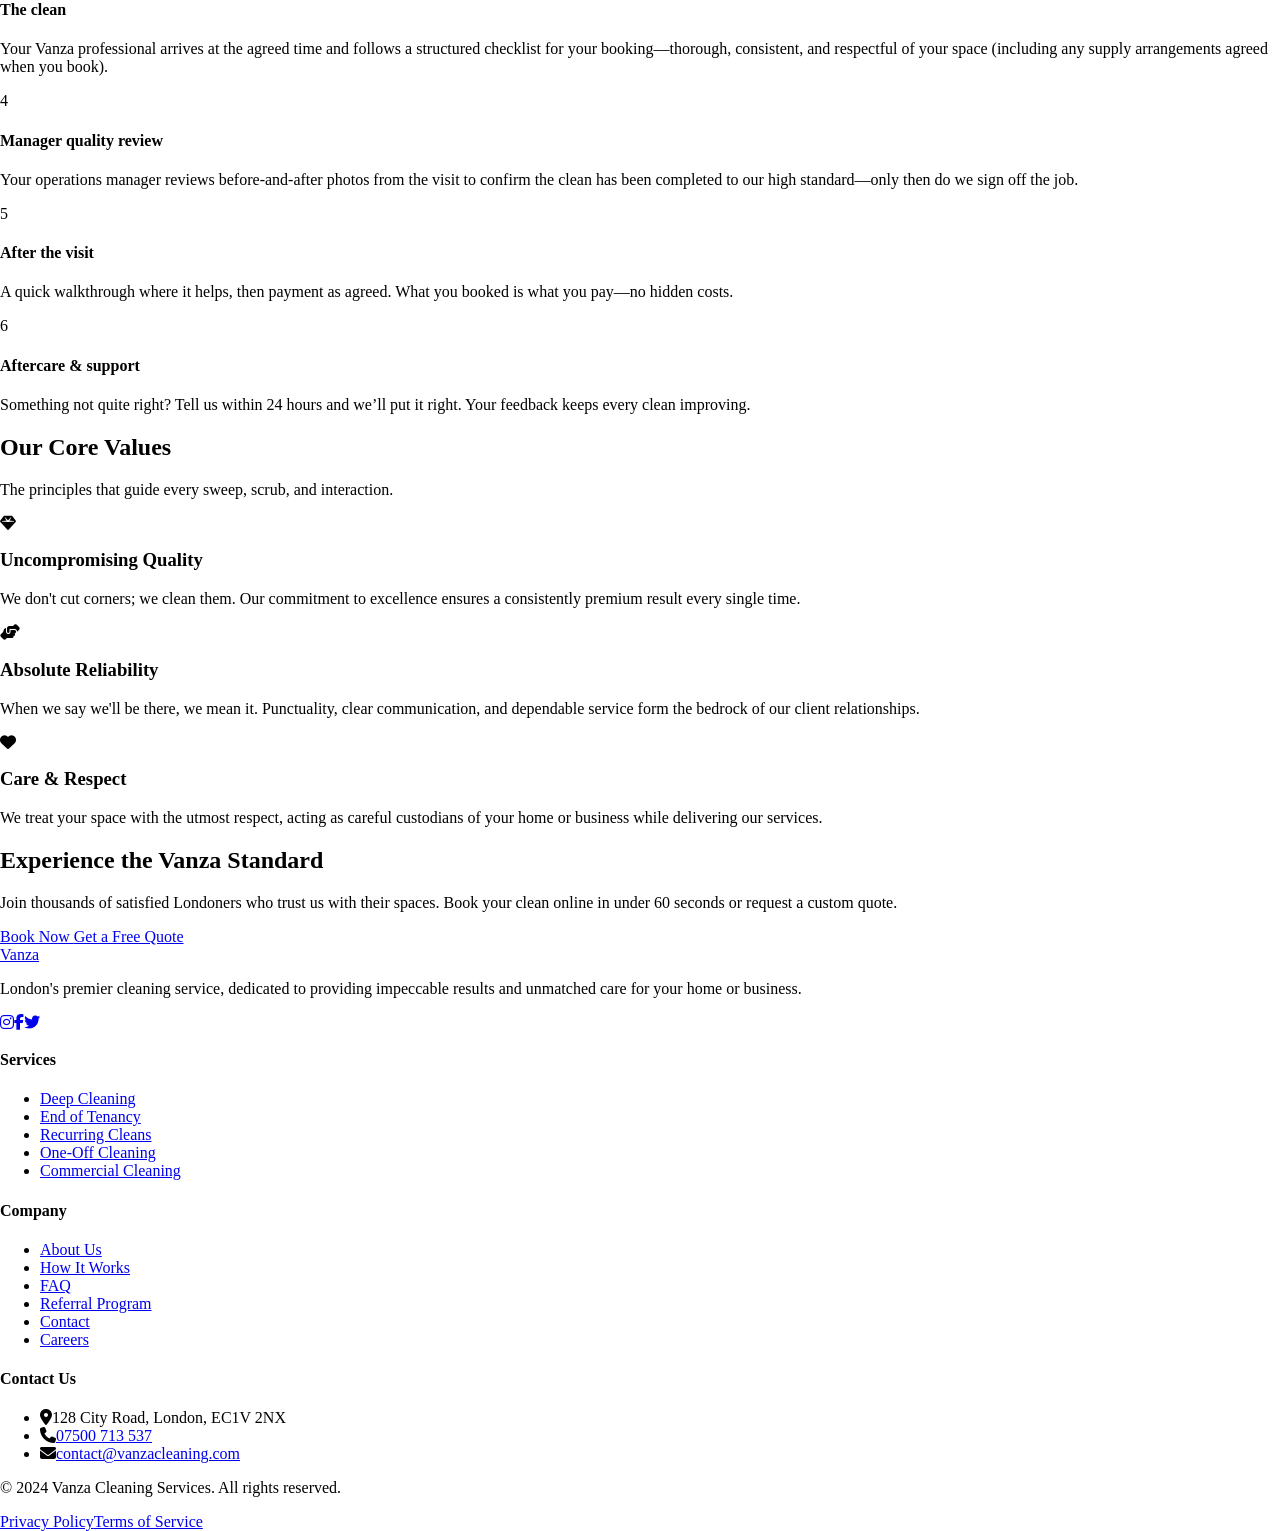
==== commit d2e439c1: "Policy: client supplies by default; Vanza supplies on advance request - Add clause to Terms of Servi" ====
--- a/about.html
+++ b/about.html
@@ -486,9 +486,10 @@
                 class="font-playfair text-xl font-bold text-vanza-textDark mb-3">
                 The clean</h4>
               <p class="text-vanza-textDark/60 text-sm leading-relaxed">
-                Your Vanza professional arrives fully equipped and follows a
+                Your Vanza professional arrives at the agreed time and follows a
                 structured checklist for your booking—thorough, consistent, and
-                respectful of your space.</p>
+                respectful of your space (including any supply arrangements agreed
+                when you book).</p>
             </div>
           </div><!-- Step 4 -->
           <div class="relative group">
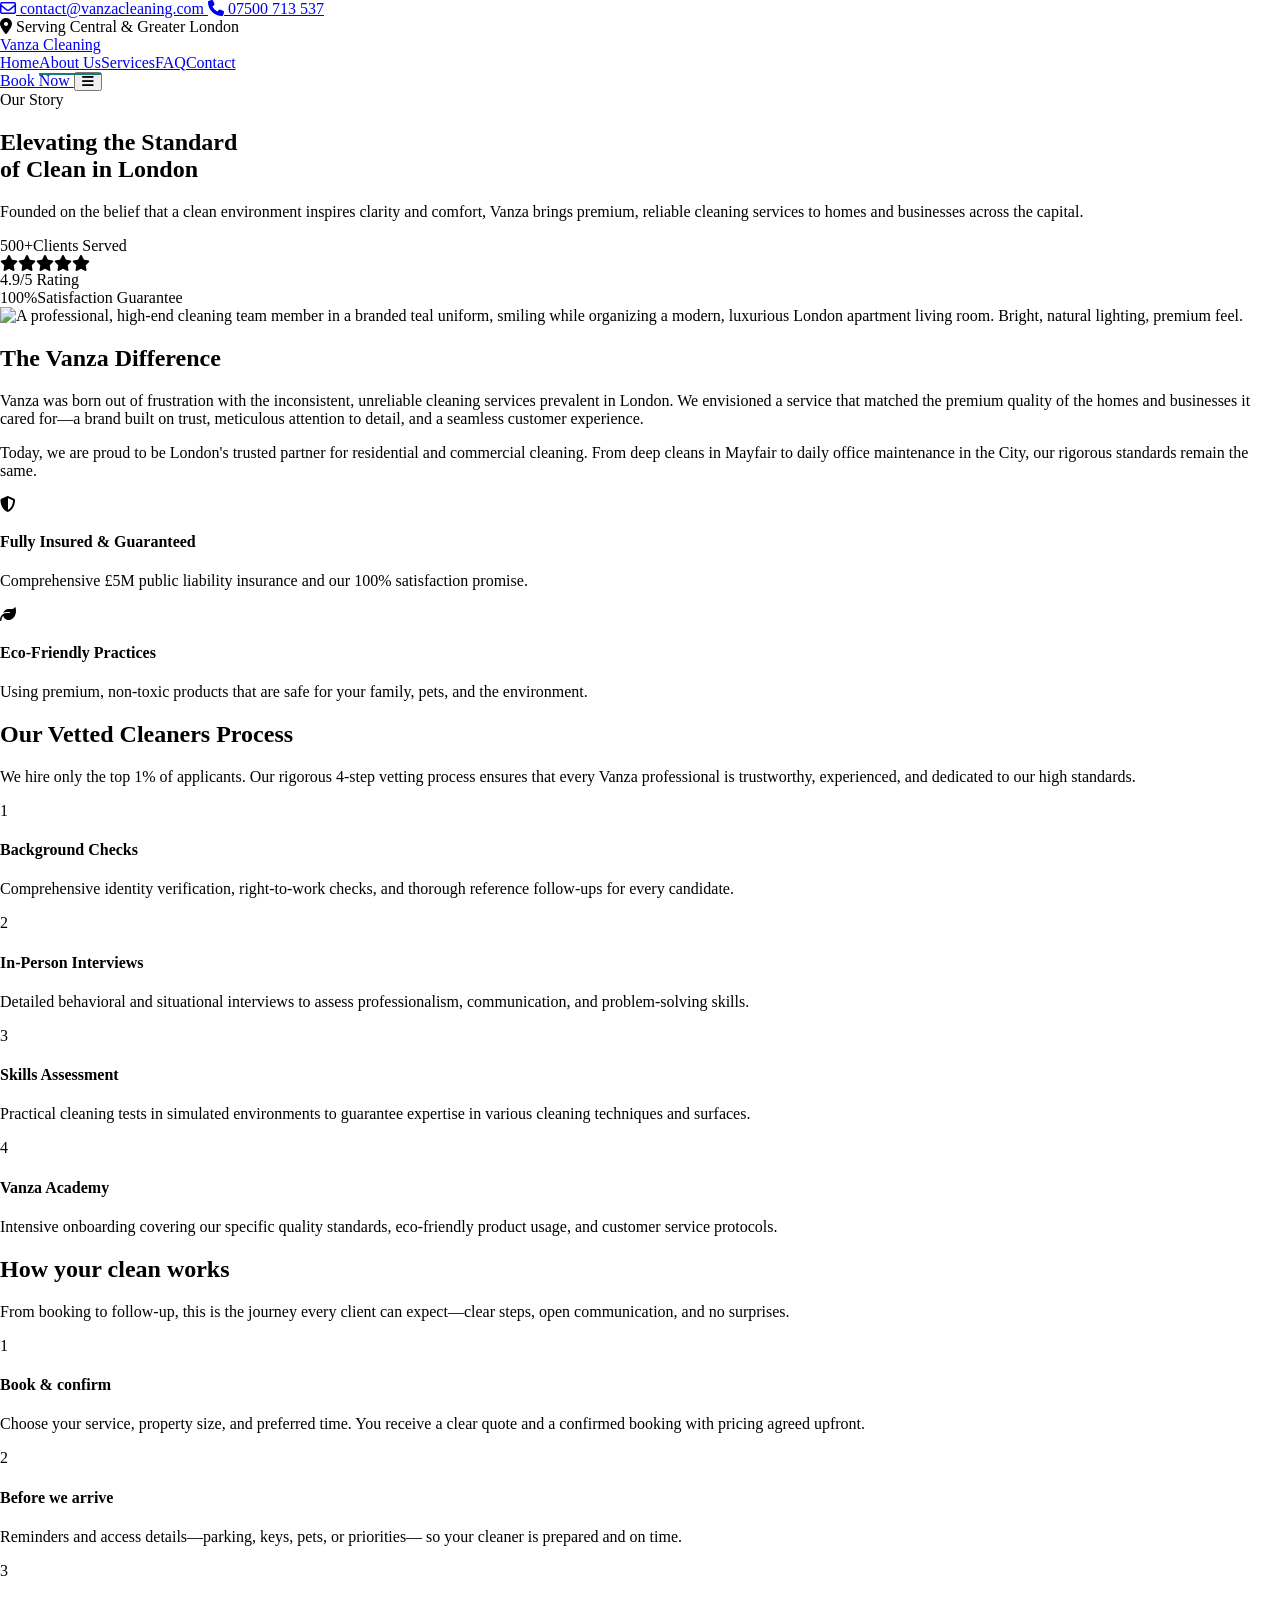
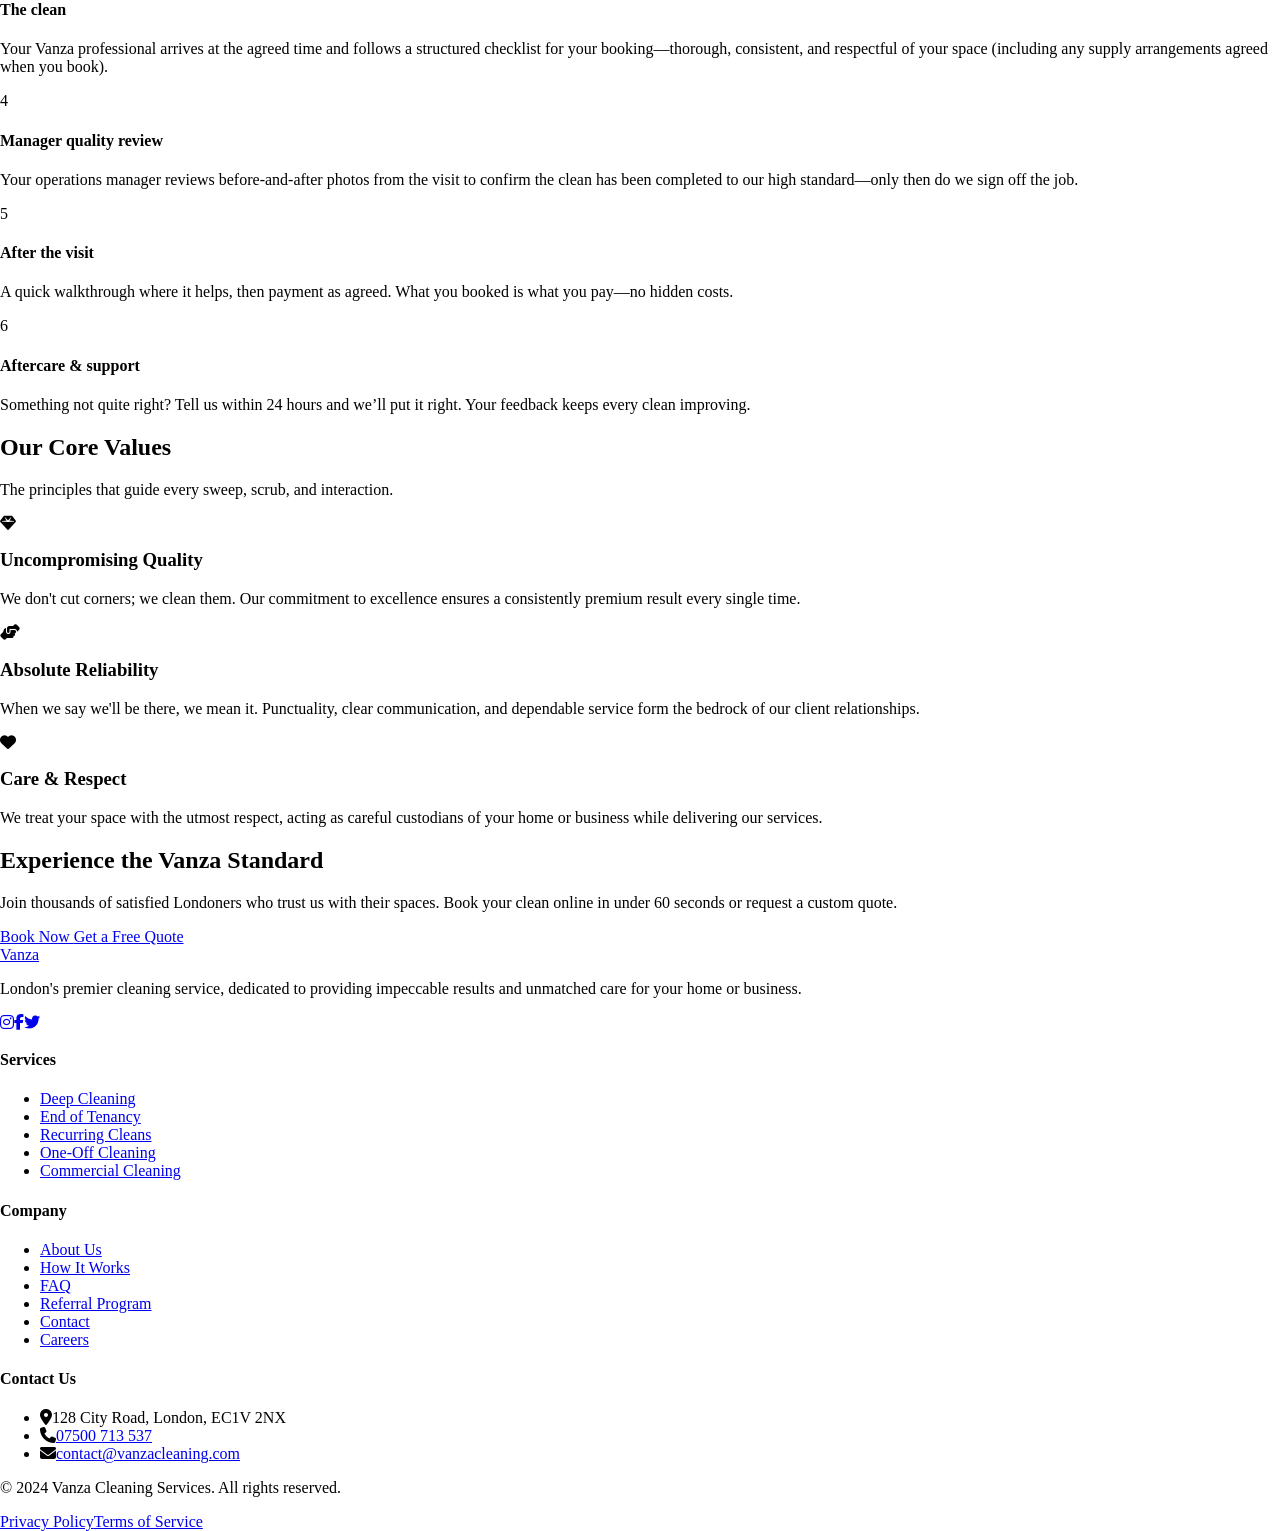
==== commit 51486987: "Update header CTA to "Book Now" site-wide; hero CTA to "Get an Instant Quote" Swap top-right header " ====
--- a/about.html
+++ b/about.html
@@ -178,19 +178,16 @@
       }
     </style>
     
-    <!-- Google Analytics — replace GA_MEASUREMENT_ID -->
-    <!--
-    <script async src="https://www.googletagmanager.com/gtag/js?id=GA_MEASUREMENT_ID"></script>
+    <!-- Google Analytics 4 -->
+    <script async src="https://www.googletagmanager.com/gtag/js?id=G-R9V3LE91J4"></script>
     <script>
       window.dataLayer = window.dataLayer || [];
       function gtag(){dataLayer.push(arguments);}
       gtag('js', new Date());
-      gtag('config', 'GA_MEASUREMENT_ID');
+      gtag('config', 'G-R9V3LE91J4');
     </script>
-    -->
-
-    <!-- Meta Pixel — replace YOUR_PIXEL_ID -->
-    <!--
+
+    <!-- Meta Pixel -->
     <script>
       !function(f,b,e,v,n,t,s)
       {if(f.fbq)return;n=f.fbq=function(){n.callMethod?
@@ -200,11 +197,10 @@
       t.src=v;s=b.getElementsByTagName(e)[0];
       s.parentNode.insertBefore(t,s)}(window, document,'script',
       'https://connect.facebook.net/en_US/fbevents.js');
-      fbq('init', 'YOUR_PIXEL_ID');
+      fbq('init', '1447736763753517');
       fbq('track', 'PageView');
     </script>
-    <noscript><img loading="lazy" height="1" width="1" style="display:none" src="https://www.facebook.com/tr?id=YOUR_PIXEL_ID&ev=PageView&noscript=1" alt="" /></noscript>
-    -->
+    <noscript><img loading="lazy" height="1" width="1" style="display:none" src="https://www.facebook.com/tr?id=1447736763753517&ev=PageView&noscript=1" alt="" /></noscript>
 
     <link rel="stylesheet" href="css/vanza.css">
 
@@ -250,7 +246,7 @@
         <div class="flex items-center gap-4"><a href="#"
             onclick="window.openAtienSparkChat();return false;"
             class="hidden md:inline-flex items-center justify-center px-6 py-2.5 bg-vanza-primary text-vanza-white rounded-full font-medium hover:bg-vanza-dark transition-colors shadow-[0_4px_14px_rgba(26,122,110,0.3)] hover:shadow-[0_6px_20px_rgba(26,122,110,0.4)]">
-            Get a Free Quote
+            Book Now
           </a><button
             data-nav-toggle aria-controls="primary-nav" aria-expanded="false" aria-label="Open menu" class="lg:hidden text-vanza-textDark text-2xl p-2 focus:outline-none"><i
               class="fa-solid fa-bars"></i></button></div>
